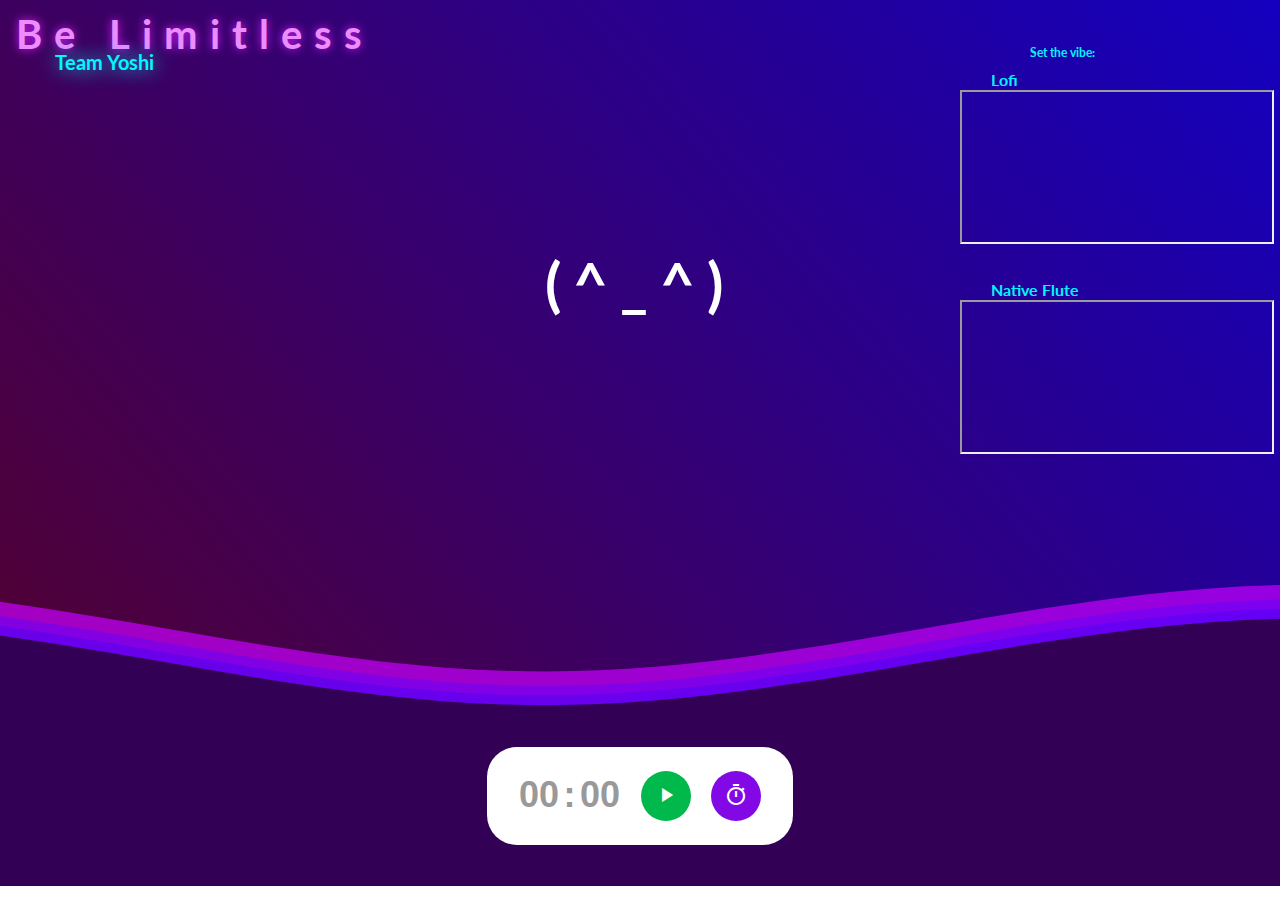
==== index.html @ b7c08cff "Update index.html" ====
<!DOCTYPE html>
<html lang="en">
  <head>
    <meta charset="UTF-8">
    <meta name="viewport" content="width=device-width, initial-scale=1.0">
    <meta http-equiv="X-UA-Compatible" content="ie=edge">
    <link rel="icon" type="image/x-icon" href="/media/yoshi_favicon.png">
    <link href="https://fonts.googleapis.com/icon?family=Material+Icons" rel="stylesheet">
    <title>Team Yoshi</title>
        <style>
            @import url(//fonts.googleapis.com/css?family=Lato:300:400);
            
            body {
                margin: -10px;
                font-family: 'Lato', sans-serif;
                text-align: center;
                color: #999;
            }
            
            h1 {
              font-family: 'Lato', sans-serif;
              font-weight: bolder;
              letter-spacing: 12px;
              font-size:60px;

            }
            p {
              font-family: 'Lato', sans-serif;
              letter-spacing: 1px;
              font-size:14px;
              color: #333333;
            }
            
            .header {
              position: relative;
              text-align: center;
              background: linear-gradient(50deg, rgb(82, 0, 48) 0%, rgb(19, 0, 193) 100%);
              color:rgb(255, 255, 255);
            }
            
            .inner-header {
              height:65vh;
              width:100%;
              margin: 0;
              padding: 0;
            }
            
            .flex { /*Flexbox for containers*/
              display: flex;
              justify-content: center;
              align-items: center;
              text-align: center;
            }
            
            .waves {
              position: relative;
              width: 100%;
              height:15vh;
              margin-bottom:-7px; /*Fix for safari gap*/
              min-height:100px;
              max-height:150px;
            }
            
            .content {
              position: relative;
              height:20vh;
              text-align:center;
              background-color: rgb(50, 0, 85);
            }
            
            /* Animation */
            
            .parallax > use {
              animation: move-forever 25s cubic-bezier(.55,.5,.45,.5)     infinite;
            }
            .parallax > use:nth-child(1) {
              animation-delay: -2s;
              animation-duration: 7s;
            }
            .parallax > use:nth-child(2) {
              animation-delay: -3s;
              animation-duration: 10s;
            }
            .parallax > use:nth-child(3) {
              animation-delay: -4s;
              animation-duration: 13s;
            }
            .parallax > use:nth-child(4) {
              animation-delay: -5s;
              animation-duration: 20s;
            }
            @keyframes move-forever {
              0% {
               transform: translate3d(-90px,0,0);
              }
              100% { 
                transform: translate3d(85px,0,0);
              }
            }
            /*Shrinking for mobile*/
            @media (max-width: 768px) {
              .waves {
                height:40px;
                min-height:40px;
              }
              .content {
                height:30vh;
              }
              h1 {
                font-size:30px;
              }
            }

              .limit_text {
                position: absolute;
                left: 2%;
                top: 20px;
                font-family: 'Lato', sans-serif;
                letter-spacing: 12px;
                font-weight: bolder;
                color:rgb(236, 140, 255);
                font-size: 40px;
                text-shadow: 0 0 10px rgb(216, 32, 253);
              }

              .TY {
                position: absolute;
                left: 5%;
                top: 60px;
                font-weight: bold;
                color:rgb(0, 247, 255);
              font-size: 20px;
                text-shadow: 0 0 20px rgb(0, 247, 255);
              }

            .mood_text {
              position: absolute;
              left: 80%;
              top: 55px;
              font-weight: bold;
              color:rgb(0, 247, 255);
              font-size: 12px;
            }

              .lofi {
                position: absolute;
                left: 75%;
                top: 90px;
             
              }
              .lofi_text {
                position: absolute;
                left: 77%;
                top: 80px;
                font-weight: bold;
                color:rgb(0, 247, 255);
                font-size: 16px;
              }

              .native {
                position: absolute;
                left: 75%;
                top: 300px;
              }

              .native_text {
                position: absolute;
                left: 77%;
                top: 290px;
                font-weight: bold;
                color:rgb(0, 247, 255);
                font-size: 16px;
              }

              .timer {
                font-family: sans-serif;
                display: inline-block;
                padding: 24px 32px;
                border-radius: 30px;
                background: white;
              }
              
              .timer__part {
                font-size: 36px;
                font-weight: bold;
              }
              
              .timer__btn {
                width: 50px;
                height: 50px;
                margin-left: 16px;
                border-radius: 50%;
                border: none;
                color: white;
                background: #8208e6;
                cursor: pointer;
              }
              
              .timer__btn--start {
                background: #00b84c;
              }
              
              .timer__btn--stop {
                background: #ff0256;
              }
            
        </style>  
</head>
  <body>

      <div class="header">
        <div class="inner-header flex">
            <h1>(^_^)</h1>
            <a class="limit_text">Be Limitless</a>
            <a class="TY">Team Yoshi</a>
            <a class="mood_text">Set the vibe:</a>
            <a class="lofi_text">Lofi</a>
            <a class="native_text">Native Flute</a>
        </div>
            
            <!--Waves Container-->
              <div>
              <svg class="waves" xmlns="http://www.w3.org/2000/svg" xmlns:xlink="http://www.w3.org/1999/xlink"
              viewBox="0 24 150 28" preserveAspectRatio="none" shape-rendering="auto">
              <defs>
              <path id="gentle-wave" d="M-160 44c30 0 58-18 88-18s 58 18 88 18 58-18 88-18 58 18 88 18 v44h-352z" />
              </defs>
              <g class="parallax">
              <use xlink:href="#gentle-wave" x="48" y="0" fill="rgba(200,0,255,0.7" />
              <use xlink:href="#gentle-wave" x="48" y="3" fill="rgba(100,0,255,0.5)" />
              <use xlink:href="#gentle-wave" x="48" y="5" fill="rgba(50,0,255,0.3)" />
              <use xlink:href="#gentle-wave" x="48" y="7" fill="rgba(50,0,85,1" />
              </g>
              </svg>
              </div>
            <!--Waves end-->
    
            </div>
          
            <!--Video Containers-->
            <div class="lofi">
              <iframe width="310" height="150" allow="fullscreen" src="https://www.youtube.com/embed/n61ULEU7CO0?t=1&controls=1"></iframe>
            </div>
            <div class="native">
              <iframe width="310" height="150" allow="fullscreen" src="https://www.youtube.com/embed/c5Sy-tODTJU?t=1&controls=1"></iframe>
            </div>
        <!---Footer Container-->
        <div class="content flex">

          <div class="timer">            <span class="timer__part timer__part--minutes">00</span>
            <span class="timer__part">:</span>
            <span class="timer__part timer__part--seconds">00</span>
            <button type="button" class="timer__btn timer__btn--control timer__btn--start">
              <span class="material-icons">play_arrow</span>
            </button>
            <button type="button" class="timer__btn timer__btn--reset">
              <span class="material-icons">timer</span>
            </button></div>

        </div>
    <script>
      class Timer {
        constructor(root) {
          root.innerHTML = Timer.getHTML();
      
          this.el = {
            minutes: root.querySelector(".timer__part--minutes"),
            seconds: root.querySelector(".timer__part--seconds"),
            control: root.querySelector(".timer__btn--control"),
            reset: root.querySelector(".timer__btn--reset")
          };
      
          this.interval = null;
          this.remainingSeconds = 0;
      
          this.el.control.addEventListener("click", () => {
            if (this.interval === null) {
              this.start();
            } else {
              this.stop();
            }
          });
      
          this.el.reset.addEventListener("click", () => {
            const inputMinutes = prompt("Enter number of minutes:");
      
            if (inputMinutes < 60) {
              this.stop();
              this.remainingSeconds = inputMinutes * 60;
              this.updateInterfaceTime();
            }
          });
        }
      
        updateInterfaceTime() {
          const minutes = Math.floor(this.remainingSeconds / 60);
          const seconds = this.remainingSeconds % 60;
      
          this.el.minutes.textContent = minutes.toString().padStart(2, "0");
          this.el.seconds.textContent = seconds.toString().padStart(2, "0");
        }
      
        updateInterfaceControls() {
          if (this.interval === null) {
            this.el.control.innerHTML = `<span class="material-icons">play_arrow</span>`;
            this.el.control.classList.add("timer__btn--start");
            this.el.control.classList.remove("timer__btn--stop");
          } else {
            this.el.control.innerHTML = `<span class="material-icons">pause</span>`;
            this.el.control.classList.add("timer__btn--stop");
            this.el.control.classList.remove("timer__btn--start");
          }
        }
      
        start() {
          if (this.remainingSeconds === 0) return;
      
          this.interval = setInterval(() => {
            this.remainingSeconds--;
            this.updateInterfaceTime();
      
            if (this.remainingSeconds === 0) {
              this.stop();
            }
          }, 1000);
      
          this.updateInterfaceControls();
        }
      
        stop() {
          clearInterval(this.interval);
      
          this.interval = null;
      
          this.updateInterfaceControls();
        }
      
        static getHTML() {
          return `
            <span class="timer__part timer__part--minutes">00</span>
            <span class="timer__part">:</span>
            <span class="timer__part timer__part--seconds">00</span>
            <button type="button" class="timer__btn timer__btn--control timer__btn--start">
              <span class="material-icons">play_arrow</span>
            </button>
            <button type="button" class="timer__btn timer__btn--reset">
              <span class="material-icons">timer</span>
            </button>
          `;
        }
      }
      
      new Timer(
        document.querySelector(".timer")
      );
    </script>
  </body>
</html>
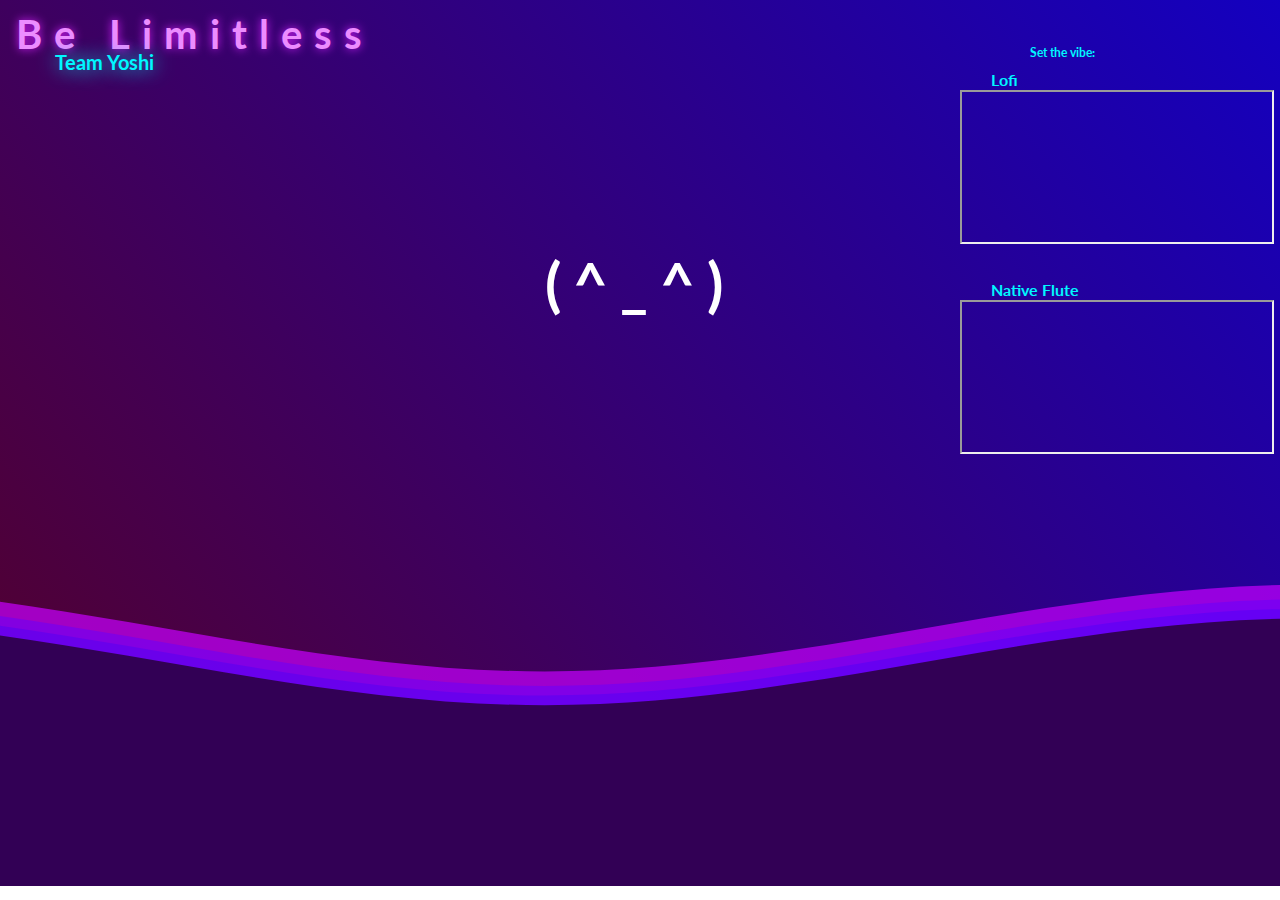
==== commit 7aced33f: "Update index.html" ====
--- a/index.html
+++ b/index.html
@@ -5,7 +5,6 @@
     <meta name="viewport" content="width=device-width, initial-scale=1.0">
     <meta http-equiv="X-UA-Compatible" content="ie=edge">
     <link rel="icon" type="image/x-icon" href="/media/yoshi_favicon.png">
-    <link href="https://fonts.googleapis.com/icon?family=Material+Icons" rel="stylesheet">
     <title>Team Yoshi</title>
         <style>
             @import url(//fonts.googleapis.com/css?family=Lato:300:400);
@@ -170,6 +169,12 @@
                 font-weight: bold;
                 color:rgb(0, 247, 255);
                 font-size: 16px;
+              }
+
+              .timer_position {
+                position: absolute;
+                left: 10%;
+                top: 300px;
               }
 
               .timer {
@@ -207,7 +212,106 @@
         </style>  
 </head>
   <body>
-
+        <div class="timer_position">
+        <div class="timer">
+        </div>
+    </div>
+    <script type="text/javascript">
+      class Timer {
+        constructor(root) {
+          root.innerHTML = Timer.getHTML();
+      
+          this.el = {
+            minutes: root.querySelector(".timer__part--minutes"),
+            seconds: root.querySelector(".timer__part--seconds"),
+            control: root.querySelector(".timer__btn--control"),
+            reset: root.querySelector(".timer__btn--reset")
+          };
+      
+          this.interval = null;
+          this.remainingSeconds = 0;
+      
+          this.el.control.addEventListener("click", () => {
+            if (this.interval === null) {
+              this.start();
+            } else {
+              this.stop();
+            }
+          });
+      
+          this.el.reset.addEventListener("click", () => {
+            const inputMinutes = prompt("Enter number of minutes:");
+      
+            if (inputMinutes < 60) {
+              this.stop();
+              this.remainingSeconds = inputMinutes * 60;
+              this.updateInterfaceTime();
+            }
+          });
+        }
+      
+        updateInterfaceTime() {
+          const minutes = Math.floor(this.remainingSeconds / 60);
+          const seconds = this.remainingSeconds % 60;
+      
+          this.el.minutes.textContent = minutes.toString().padStart(2, "0");
+          this.el.seconds.textContent = seconds.toString().padStart(2, "0");
+        }
+      
+        updateInterfaceControls() {
+          if (this.interval === null) {
+            this.el.control.innerHTML = `<span class="material-icons">play_arrow</span>`;
+            this.el.control.classList.add("timer__btn--start");
+            this.el.control.classList.remove("timer__btn--stop");
+          } else {
+            this.el.control.innerHTML = `<span class="material-icons">pause</span>`;
+            this.el.control.classList.add("timer__btn--stop");
+            this.el.control.classList.remove("timer__btn--start");
+          }
+        }
+      
+        start() {
+          if (this.remainingSeconds === 0) return;
+      
+          this.interval = setInterval(() => {
+            this.remainingSeconds--;
+            this.updateInterfaceTime();
+      
+            if (this.remainingSeconds === 0) {
+              this.stop();
+            }
+          }, 1000);
+      
+          this.updateInterfaceControls();
+        }
+      
+        stop() {
+          clearInterval(this.interval);
+      
+          this.interval = null;
+      
+          this.updateInterfaceControls();
+        }
+      
+        static getHTML() {
+          return `
+            <span class="timer__part timer__part--minutes">00</span>
+            <span class="timer__part">:</span>
+            <span class="timer__part timer__part--seconds">00</span>
+            <button type="button" class="timer__btn timer__btn--control timer__btn--start">
+              <span class="material-icons">play_arrow</span>
+            </button>
+            <button type="button" class="timer__btn timer__btn--reset">
+              <span class="material-icons">timer</span>
+            </button>
+          `;
+        }
+      }
+      
+      new Timer(
+        document.querySelector(".timer")
+      );
+    </script>
       <div class="header">
         <div class="inner-header flex">
             <h1>(^_^)</h1>
@@ -247,112 +351,8 @@
         <!---Footer Container-->
         <div class="content flex">
 
-          <div class="timer">            <span class="timer__part timer__part--minutes">00</span>
-            <span class="timer__part">:</span>
-            <span class="timer__part timer__part--seconds">00</span>
-            <button type="button" class="timer__btn timer__btn--control timer__btn--start">
-              <span class="material-icons">play_arrow</span>
-            </button>
-            <button type="button" class="timer__btn timer__btn--reset">
-              <span class="material-icons">timer</span>
-            </button></div>
 
         </div>
-    <script>
-      class Timer {
-        constructor(root) {
-          root.innerHTML = Timer.getHTML();
-      
-          this.el = {
-            minutes: root.querySelector(".timer__part--minutes"),
-            seconds: root.querySelector(".timer__part--seconds"),
-            control: root.querySelector(".timer__btn--control"),
-            reset: root.querySelector(".timer__btn--reset")
-          };
-      
-          this.interval = null;
-          this.remainingSeconds = 0;
-      
-          this.el.control.addEventListener("click", () => {
-            if (this.interval === null) {
-              this.start();
-            } else {
-              this.stop();
-            }
-          });
-      
-          this.el.reset.addEventListener("click", () => {
-            const inputMinutes = prompt("Enter number of minutes:");
-      
-            if (inputMinutes < 60) {
-              this.stop();
-              this.remainingSeconds = inputMinutes * 60;
-              this.updateInterfaceTime();
-            }
-          });
-        }
-      
-        updateInterfaceTime() {
-          const minutes = Math.floor(this.remainingSeconds / 60);
-          const seconds = this.remainingSeconds % 60;
-      
-          this.el.minutes.textContent = minutes.toString().padStart(2, "0");
-          this.el.seconds.textContent = seconds.toString().padStart(2, "0");
-        }
-      
-        updateInterfaceControls() {
-          if (this.interval === null) {
-            this.el.control.innerHTML = `<span class="material-icons">play_arrow</span>`;
-            this.el.control.classList.add("timer__btn--start");
-            this.el.control.classList.remove("timer__btn--stop");
-          } else {
-            this.el.control.innerHTML = `<span class="material-icons">pause</span>`;
-            this.el.control.classList.add("timer__btn--stop");
-            this.el.control.classList.remove("timer__btn--start");
-          }
-        }
-      
-        start() {
-          if (this.remainingSeconds === 0) return;
-      
-          this.interval = setInterval(() => {
-            this.remainingSeconds--;
-            this.updateInterfaceTime();
-      
-            if (this.remainingSeconds === 0) {
-              this.stop();
-            }
-          }, 1000);
-      
-          this.updateInterfaceControls();
-        }
-      
-        stop() {
-          clearInterval(this.interval);
-      
-          this.interval = null;
-      
-          this.updateInterfaceControls();
-        }
-      
-        static getHTML() {
-          return `
-            <span class="timer__part timer__part--minutes">00</span>
-            <span class="timer__part">:</span>
-            <span class="timer__part timer__part--seconds">00</span>
-            <button type="button" class="timer__btn timer__btn--control timer__btn--start">
-              <span class="material-icons">play_arrow</span>
-            </button>
-            <button type="button" class="timer__btn timer__btn--reset">
-              <span class="material-icons">timer</span>
-            </button>
-          `;
-        }
-      }
-      
-      new Timer(
-        document.querySelector(".timer")
-      );
-    </script>
+
   </body>
 </html>
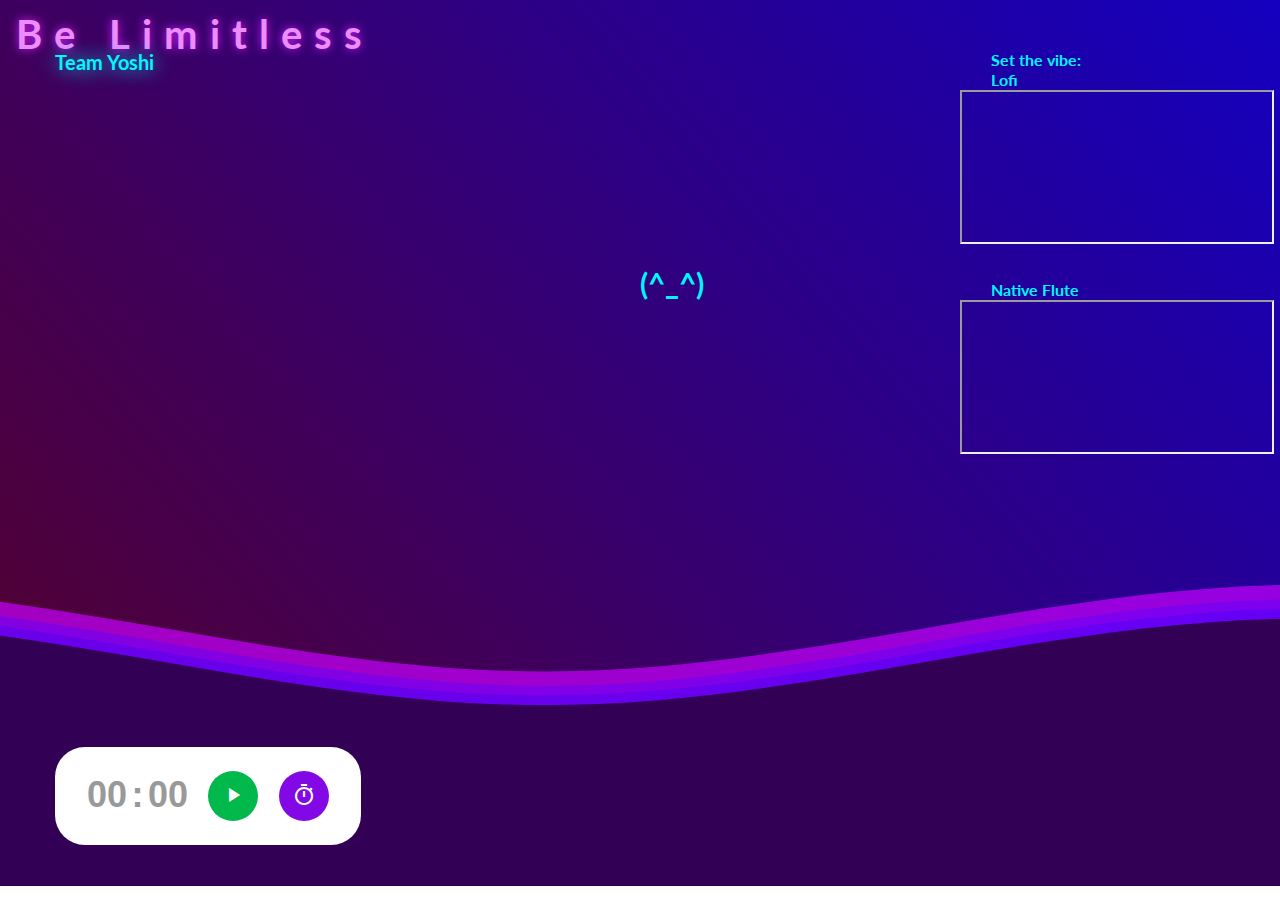
==== commit 9e67d41e: "Update index.html" ====
--- a/index.html
+++ b/index.html
@@ -5,6 +5,7 @@
     <meta name="viewport" content="width=device-width, initial-scale=1.0">
     <meta http-equiv="X-UA-Compatible" content="ie=edge">
     <link rel="icon" type="image/x-icon" href="/media/yoshi_favicon.png">
+    <link href="https://fonts.googleapis.com/icon?family=Material+Icons" rel="stylesheet">
     <title>Team Yoshi</title>
         <style>
             @import url(//fonts.googleapis.com/css?family=Lato:300:400);
@@ -46,7 +47,6 @@
             
             .flex { /*Flexbox for containers*/
               display: flex;
-              justify-content: center;
               align-items: center;
               text-align: center;
             }
@@ -128,17 +128,26 @@
                 top: 60px;
                 font-weight: bold;
                 color:rgb(0, 247, 255);
-              font-size: 20px;
+                font-size: 20px;
                 text-shadow: 0 0 20px rgb(0, 247, 255);
+              }
+
+              .face {
+                position: absolute;
+                left: 50%;
+                text-align: center;
+                font-weight: bold;
+                color:rgb(0, 247, 255);
+                font-size: 30px;
               }
 
             .mood_text {
               position: absolute;
-              left: 80%;
-              top: 55px;
+              left: 77%;
+              top: 60px;
               font-weight: bold;
               color:rgb(0, 247, 255);
-              font-size: 12px;
+              font-size: 16px;
             }
 
               .lofi {
@@ -169,12 +178,6 @@
                 font-weight: bold;
                 color:rgb(0, 247, 255);
                 font-size: 16px;
-              }
-
-              .timer_position {
-                position: absolute;
-                left: 10%;
-                top: 300px;
               }
 
               .timer {
@@ -183,6 +186,7 @@
                 padding: 24px 32px;
                 border-radius: 30px;
                 background: white;
+                margin: 5%;
               }
               
               .timer__part {
@@ -212,109 +216,10 @@
         </style>  
 </head>
   <body>
-        <div class="timer_position">
-        <div class="timer">
-        </div>
-    </div>
-    <script type="text/javascript">
-      class Timer {
-        constructor(root) {
-          root.innerHTML = Timer.getHTML();
-      
-          this.el = {
-            minutes: root.querySelector(".timer__part--minutes"),
-            seconds: root.querySelector(".timer__part--seconds"),
-            control: root.querySelector(".timer__btn--control"),
-            reset: root.querySelector(".timer__btn--reset")
-          };
-      
-          this.interval = null;
-          this.remainingSeconds = 0;
-      
-          this.el.control.addEventListener("click", () => {
-            if (this.interval === null) {
-              this.start();
-            } else {
-              this.stop();
-            }
-          });
-      
-          this.el.reset.addEventListener("click", () => {
-            const inputMinutes = prompt("Enter number of minutes:");
-      
-            if (inputMinutes < 60) {
-              this.stop();
-              this.remainingSeconds = inputMinutes * 60;
-              this.updateInterfaceTime();
-            }
-          });
-        }
-      
-        updateInterfaceTime() {
-          const minutes = Math.floor(this.remainingSeconds / 60);
-          const seconds = this.remainingSeconds % 60;
-      
-          this.el.minutes.textContent = minutes.toString().padStart(2, "0");
-          this.el.seconds.textContent = seconds.toString().padStart(2, "0");
-        }
-      
-        updateInterfaceControls() {
-          if (this.interval === null) {
-            this.el.control.innerHTML = `<span class="material-icons">play_arrow</span>`;
-            this.el.control.classList.add("timer__btn--start");
-            this.el.control.classList.remove("timer__btn--stop");
-          } else {
-            this.el.control.innerHTML = `<span class="material-icons">pause</span>`;
-            this.el.control.classList.add("timer__btn--stop");
-            this.el.control.classList.remove("timer__btn--start");
-          }
-        }
-      
-        start() {
-          if (this.remainingSeconds === 0) return;
-      
-          this.interval = setInterval(() => {
-            this.remainingSeconds--;
-            this.updateInterfaceTime();
-      
-            if (this.remainingSeconds === 0) {
-              this.stop();
-            }
-          }, 1000);
-      
-          this.updateInterfaceControls();
-        }
-      
-        stop() {
-          clearInterval(this.interval);
-      
-          this.interval = null;
-      
-          this.updateInterfaceControls();
-        }
-      
-        static getHTML() {
-          return `
-            <span class="timer__part timer__part--minutes">00</span>
-            <span class="timer__part">:</span>
-            <span class="timer__part timer__part--seconds">00</span>
-            <button type="button" class="timer__btn timer__btn--control timer__btn--start">
-              <span class="material-icons">play_arrow</span>
-            </button>
-            <button type="button" class="timer__btn timer__btn--reset">
-              <span class="material-icons">timer</span>
-            </button>
-          `;
-        }
-      }
-      
-      new Timer(
-        document.querySelector(".timer")
-      );
-    </script>
+    
       <div class="header">
         <div class="inner-header flex">
-            <h1>(^_^)</h1>
+            <a class="face">(^_^)</a>
             <a class="limit_text">Be Limitless</a>
             <a class="TY">Team Yoshi</a>
             <a class="mood_text">Set the vibe:</a>
@@ -350,9 +255,103 @@
             </div>
         <!---Footer Container-->
         <div class="content flex">
-
-
+          <div class="timer"></div>
         </div>
-
+        <script type="text/javascript">
+          class Timer {
+            constructor(root) {
+              root.innerHTML = Timer.getHTML();
+          
+              this.el = {
+                minutes: root.querySelector(".timer__part--minutes"),
+                seconds: root.querySelector(".timer__part--seconds"),
+                control: root.querySelector(".timer__btn--control"),
+                reset: root.querySelector(".timer__btn--reset")
+              };
+          
+              this.interval = null;
+              this.remainingSeconds = 0;
+          
+              this.el.control.addEventListener("click", () => {
+                if (this.interval === null) {
+                  this.start();
+                } else {
+                  this.stop();
+                }
+              });
+          
+              this.el.reset.addEventListener("click", () => {
+                const inputMinutes = prompt("Enter number of minutes:");
+          
+                if (inputMinutes < 60) {
+                  this.stop();
+                  this.remainingSeconds = inputMinutes * 60;
+                  this.updateInterfaceTime();
+                }
+              });
+            }
+          
+            updateInterfaceTime() {
+              const minutes = Math.floor(this.remainingSeconds / 60);
+              const seconds = this.remainingSeconds % 60;
+          
+              this.el.minutes.textContent = minutes.toString().padStart(2, "0");
+              this.el.seconds.textContent = seconds.toString().padStart(2, "0");
+            }
+          
+            updateInterfaceControls() {
+              if (this.interval === null) {
+                this.el.control.innerHTML = `<span class="material-icons">play_arrow</span>`;
+                this.el.control.classList.add("timer__btn--start");
+                this.el.control.classList.remove("timer__btn--stop");
+              } else {
+                this.el.control.innerHTML = `<span class="material-icons">pause</span>`;
+                this.el.control.classList.add("timer__btn--stop");
+                this.el.control.classList.remove("timer__btn--start");
+              }
+            }
+          
+            start() {
+              if (this.remainingSeconds === 0) return;
+          
+              this.interval = setInterval(() => {
+                this.remainingSeconds--;
+                this.updateInterfaceTime();
+          
+                if (this.remainingSeconds === 0) {
+                  this.stop();
+                }
+              }, 1000);
+          
+              this.updateInterfaceControls();
+            }
+          
+            stop() {
+              clearInterval(this.interval);
+          
+              this.interval = null;
+          
+              this.updateInterfaceControls();
+            }
+          
+            static getHTML() {
+              return `
+                <span class="timer__part timer__part--minutes">00</span>
+                <span class="timer__part">:</span>
+                <span class="timer__part timer__part--seconds">00</span>
+                <button type="button" class="timer__btn timer__btn--control timer__btn--start">
+                  <span class="material-icons">play_arrow</span>
+                </button>
+                <button type="button" class="timer__btn timer__btn--reset">
+                  <span class="material-icons">timer</span>
+                </button>
+              `;
+            }
+          }
+          
+          new Timer(
+            document.querySelector(".timer")
+          );
+        </script>
   </body>
 </html>
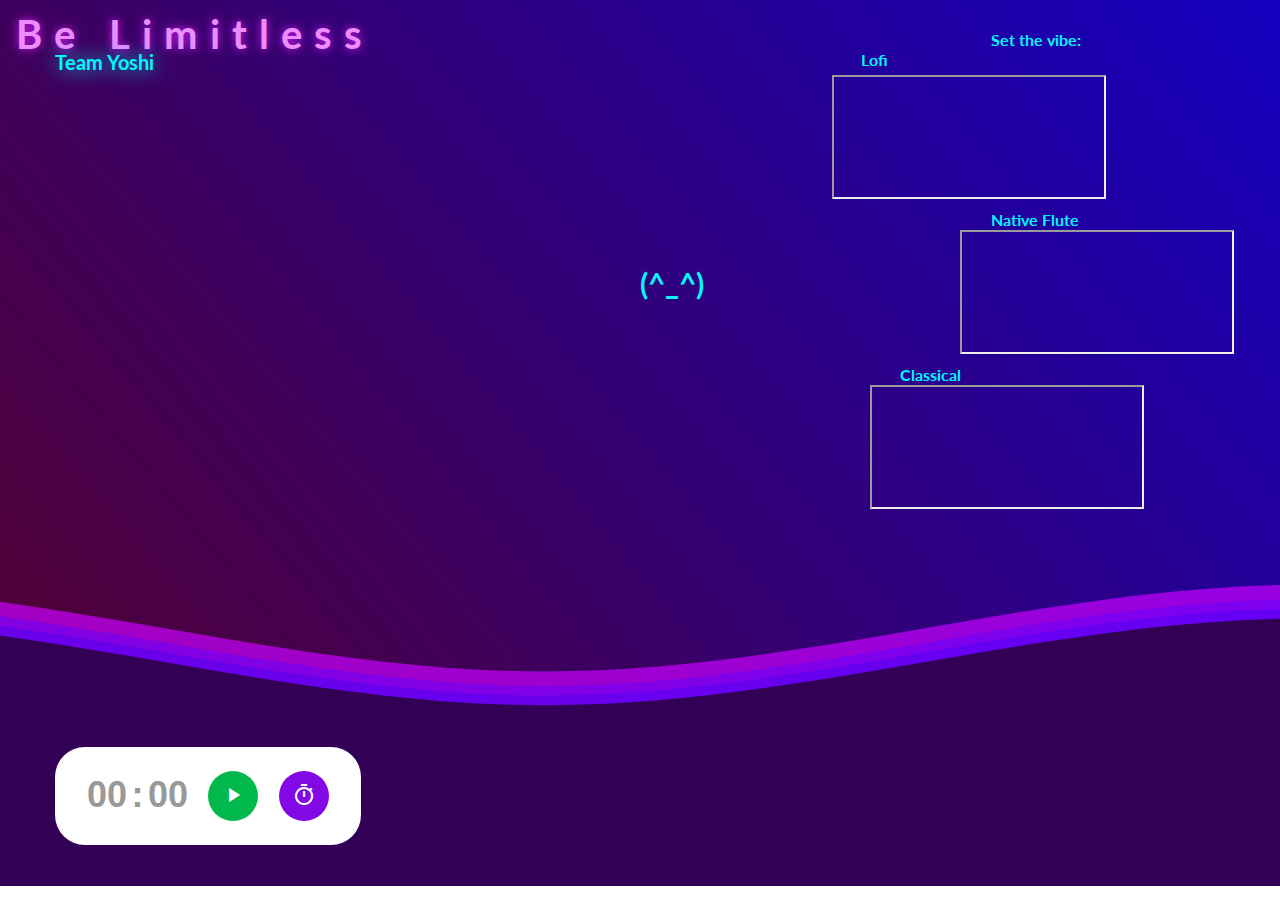
==== commit 60788b22: "Update index.html" ====
--- a/index.html
+++ b/index.html
@@ -144,7 +144,7 @@
             .mood_text {
               position: absolute;
               left: 77%;
-              top: 60px;
+              top: 40px;
               font-weight: bold;
               color:rgb(0, 247, 255);
               font-size: 16px;
@@ -152,29 +152,44 @@
 
               .lofi {
                 position: absolute;
+                left: 65%;
+                top: 75px;
+             
+              }
+              .lofi_text {
+                position: absolute;
+                left: 67%;
+                top: 60px;
+                font-weight: bold;
+                color:rgb(0, 247, 255);
+                font-size: 16px;
+              }
+
+              .native {
+                position: absolute;
                 left: 75%;
-                top: 90px;
-             
-              }
-              .lofi_text {
+                top: 230px;
+              }
+
+              .native_text {
                 position: absolute;
                 left: 77%;
-                top: 80px;
+                top: 220px;
                 font-weight: bold;
                 color:rgb(0, 247, 255);
                 font-size: 16px;
               }
 
-              .native {
-                position: absolute;
-                left: 75%;
-                top: 300px;
-              }
-
-              .native_text {
-                position: absolute;
-                left: 77%;
-                top: 290px;
+              .classic {
+                position: absolute;
+                left: 68%;
+                top: 385px;
+              }
+
+              .classic_text {
+                position: absolute;
+                left: 70%;
+                top: 375px;
                 font-weight: bold;
                 color:rgb(0, 247, 255);
                 font-size: 16px;
@@ -225,6 +240,7 @@
             <a class="mood_text">Set the vibe:</a>
             <a class="lofi_text">Lofi</a>
             <a class="native_text">Native Flute</a>
+            <a class="classic_text">Classical</a>
         </div>
             
             <!--Waves Container-->
@@ -248,10 +264,13 @@
           
             <!--Video Containers-->
             <div class="lofi">
-              <iframe width="310" height="150" allow="fullscreen" src="https://www.youtube.com/embed/n61ULEU7CO0?t=1&controls=1"></iframe>
+              <iframe width="270" height="120" allow="fullscreen" src="https://www.youtube.com/embed/n61ULEU7CO0?t=1&controls=1"></iframe>
             </div>
             <div class="native">
-              <iframe width="310" height="150" allow="fullscreen" src="https://www.youtube.com/embed/c5Sy-tODTJU?t=1&controls=1"></iframe>
+              <iframe width="270" height="120" allow="fullscreen" src="https://www.youtube.com/embed/c5Sy-tODTJU?t=1&controls=1"></iframe>
+            </div>
+            <div class="classic">
+              <iframe width="270" height="120" allow="fullscreen" src="https://www.youtube.com/embed/VB6SIKI8Md0?t=1&controls=1"></iframe>
             </div>
         <!---Footer Container-->
         <div class="content flex">
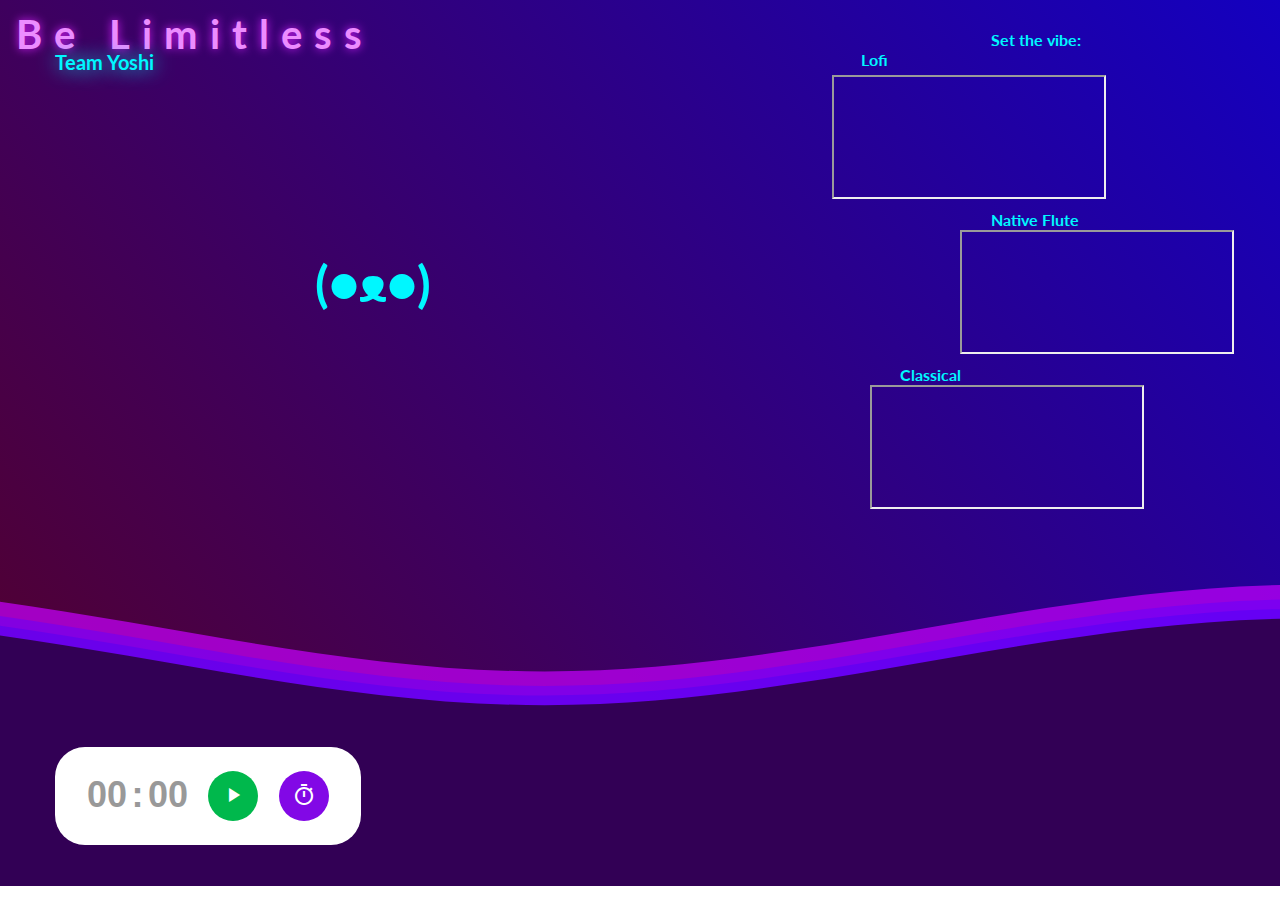
==== commit 700e428d: "Update index.html" ====
--- a/index.html
+++ b/index.html
@@ -134,11 +134,11 @@
 
               .face {
                 position: absolute;
-                left: 50%;
+                left: 25%;
                 text-align: center;
                 font-weight: bold;
                 color:rgb(0, 247, 255);
-                font-size: 30px;
+                font-size: 50px;
               }
 
             .mood_text {
@@ -234,7 +234,7 @@
     
       <div class="header">
         <div class="inner-header flex">
-            <a class="face">(^_^)</a>
+            <a class="face">(●ᴥ●)</a>
             <a class="limit_text">Be Limitless</a>
             <a class="TY">Team Yoshi</a>
             <a class="mood_text">Set the vibe:</a>
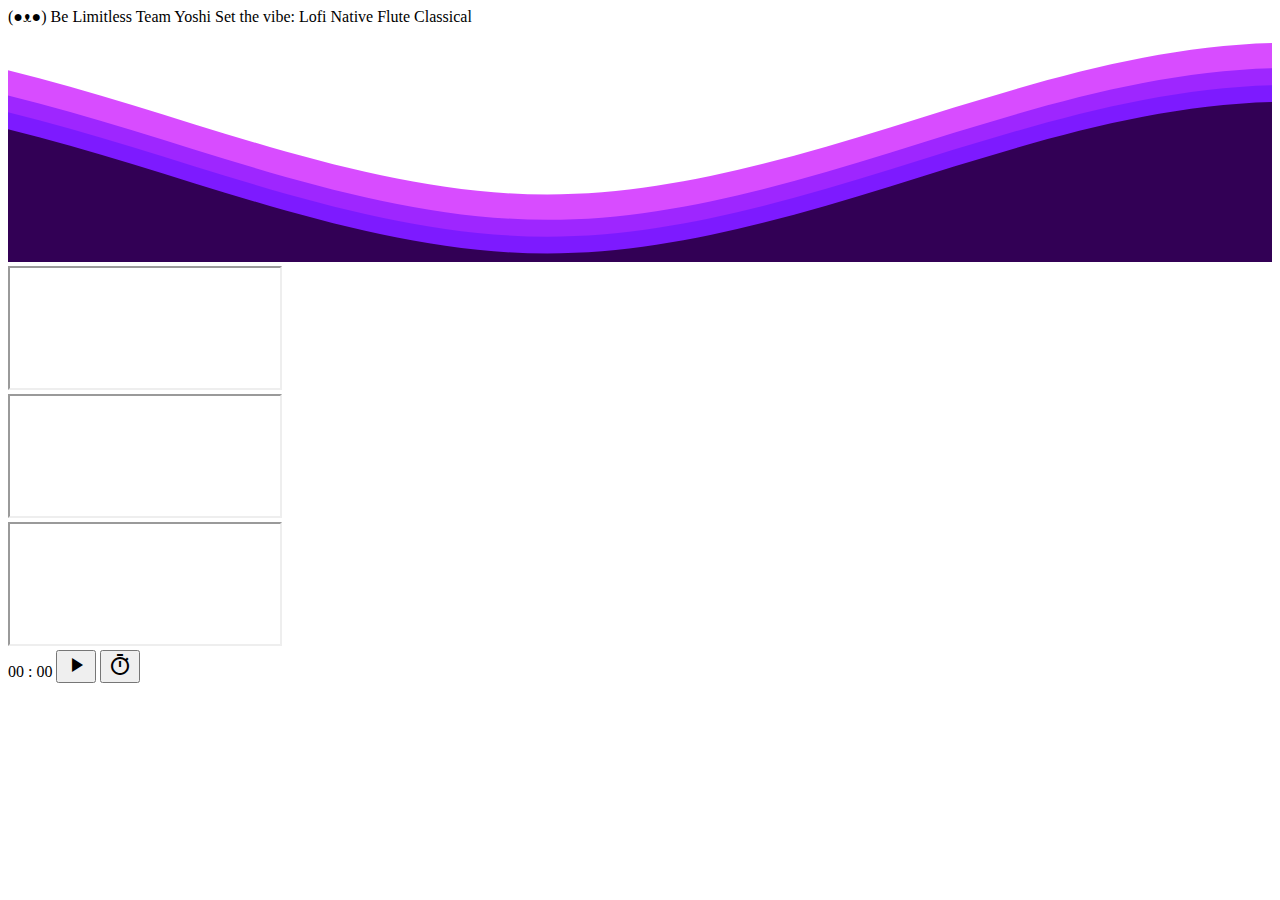
==== commit 9bc4c14f: "Update index.html" ====
--- a/index.html
+++ b/index.html
@@ -6,229 +6,7 @@
     <meta http-equiv="X-UA-Compatible" content="ie=edge">
     <link rel="icon" type="image/x-icon" href="/media/yoshi_favicon.png">
     <link href="https://fonts.googleapis.com/icon?family=Material+Icons" rel="stylesheet">
-    <title>Team Yoshi</title>
-        <style>
-            @import url(//fonts.googleapis.com/css?family=Lato:300:400);
-            
-            body {
-                margin: -10px;
-                font-family: 'Lato', sans-serif;
-                text-align: center;
-                color: #999;
-            }
-            
-            h1 {
-              font-family: 'Lato', sans-serif;
-              font-weight: bolder;
-              letter-spacing: 12px;
-              font-size:60px;
-
-            }
-            p {
-              font-family: 'Lato', sans-serif;
-              letter-spacing: 1px;
-              font-size:14px;
-              color: #333333;
-            }
-            
-            .header {
-              position: relative;
-              text-align: center;
-              background: linear-gradient(50deg, rgb(82, 0, 48) 0%, rgb(19, 0, 193) 100%);
-              color:rgb(255, 255, 255);
-            }
-            
-            .inner-header {
-              height:65vh;
-              width:100%;
-              margin: 0;
-              padding: 0;
-            }
-            
-            .flex { /*Flexbox for containers*/
-              display: flex;
-              align-items: center;
-              text-align: center;
-            }
-            
-            .waves {
-              position: relative;
-              width: 100%;
-              height:15vh;
-              margin-bottom:-7px; /*Fix for safari gap*/
-              min-height:100px;
-              max-height:150px;
-            }
-            
-            .content {
-              position: relative;
-              height:20vh;
-              text-align:center;
-              background-color: rgb(50, 0, 85);
-            }
-            
-            /* Animation */
-            
-            .parallax > use {
-              animation: move-forever 25s cubic-bezier(.55,.5,.45,.5)     infinite;
-            }
-            .parallax > use:nth-child(1) {
-              animation-delay: -2s;
-              animation-duration: 7s;
-            }
-            .parallax > use:nth-child(2) {
-              animation-delay: -3s;
-              animation-duration: 10s;
-            }
-            .parallax > use:nth-child(3) {
-              animation-delay: -4s;
-              animation-duration: 13s;
-            }
-            .parallax > use:nth-child(4) {
-              animation-delay: -5s;
-              animation-duration: 20s;
-            }
-            @keyframes move-forever {
-              0% {
-               transform: translate3d(-90px,0,0);
-              }
-              100% { 
-                transform: translate3d(85px,0,0);
-              }
-            }
-            /*Shrinking for mobile*/
-            @media (max-width: 768px) {
-              .waves {
-                height:40px;
-                min-height:40px;
-              }
-              .content {
-                height:30vh;
-              }
-              h1 {
-                font-size:30px;
-              }
-            }
-
-              .limit_text {
-                position: absolute;
-                left: 2%;
-                top: 20px;
-                font-family: 'Lato', sans-serif;
-                letter-spacing: 12px;
-                font-weight: bolder;
-                color:rgb(236, 140, 255);
-                font-size: 40px;
-                text-shadow: 0 0 10px rgb(216, 32, 253);
-              }
-
-              .TY {
-                position: absolute;
-                left: 5%;
-                top: 60px;
-                font-weight: bold;
-                color:rgb(0, 247, 255);
-                font-size: 20px;
-                text-shadow: 0 0 20px rgb(0, 247, 255);
-              }
-
-              .face {
-                position: absolute;
-                left: 25%;
-                text-align: center;
-                font-weight: bold;
-                color:rgb(0, 247, 255);
-                font-size: 50px;
-              }
-
-            .mood_text {
-              position: absolute;
-              left: 77%;
-              top: 40px;
-              font-weight: bold;
-              color:rgb(0, 247, 255);
-              font-size: 16px;
-            }
-
-              .lofi {
-                position: absolute;
-                left: 65%;
-                top: 75px;
-             
-              }
-              .lofi_text {
-                position: absolute;
-                left: 67%;
-                top: 60px;
-                font-weight: bold;
-                color:rgb(0, 247, 255);
-                font-size: 16px;
-              }
-
-              .native {
-                position: absolute;
-                left: 75%;
-                top: 230px;
-              }
-
-              .native_text {
-                position: absolute;
-                left: 77%;
-                top: 220px;
-                font-weight: bold;
-                color:rgb(0, 247, 255);
-                font-size: 16px;
-              }
-
-              .classic {
-                position: absolute;
-                left: 68%;
-                top: 385px;
-              }
-
-              .classic_text {
-                position: absolute;
-                left: 70%;
-                top: 375px;
-                font-weight: bold;
-                color:rgb(0, 247, 255);
-                font-size: 16px;
-              }
-
-              .timer {
-                font-family: sans-serif;
-                display: inline-block;
-                padding: 24px 32px;
-                border-radius: 30px;
-                background: white;
-                margin: 5%;
-              }
-              
-              .timer__part {
-                font-size: 36px;
-                font-weight: bold;
-              }
-              
-              .timer__btn {
-                width: 50px;
-                height: 50px;
-                margin-left: 16px;
-                border-radius: 50%;
-                border: none;
-                color: white;
-                background: #8208e6;
-                cursor: pointer;
-              }
-              
-              .timer__btn--start {
-                background: #00b84c;
-              }
-              
-              .timer__btn--stop {
-                background: #ff0256;
-              }
-            
-        </style>  
+    <title>Team Yoshi</title>  
 </head>
   <body>
     
@@ -270,7 +48,7 @@
               <iframe width="270" height="120" allow="fullscreen" src="https://www.youtube.com/embed/c5Sy-tODTJU?t=1&controls=1"></iframe>
             </div>
             <div class="classic">
-              <iframe width="270" height="120" allow="fullscreen" src="https://www.youtube.com/embed/VB6SIKI8Md0?t=1&controls=1"></iframe>
+              <iframe width="270" height="120" allow="fullscreen" src="https://www.youtube.com/embed/VB6SIKl8Md0?t=1&controls=1"></iframe>
             </div>
         <!---Footer Container-->
         <div class="content flex">
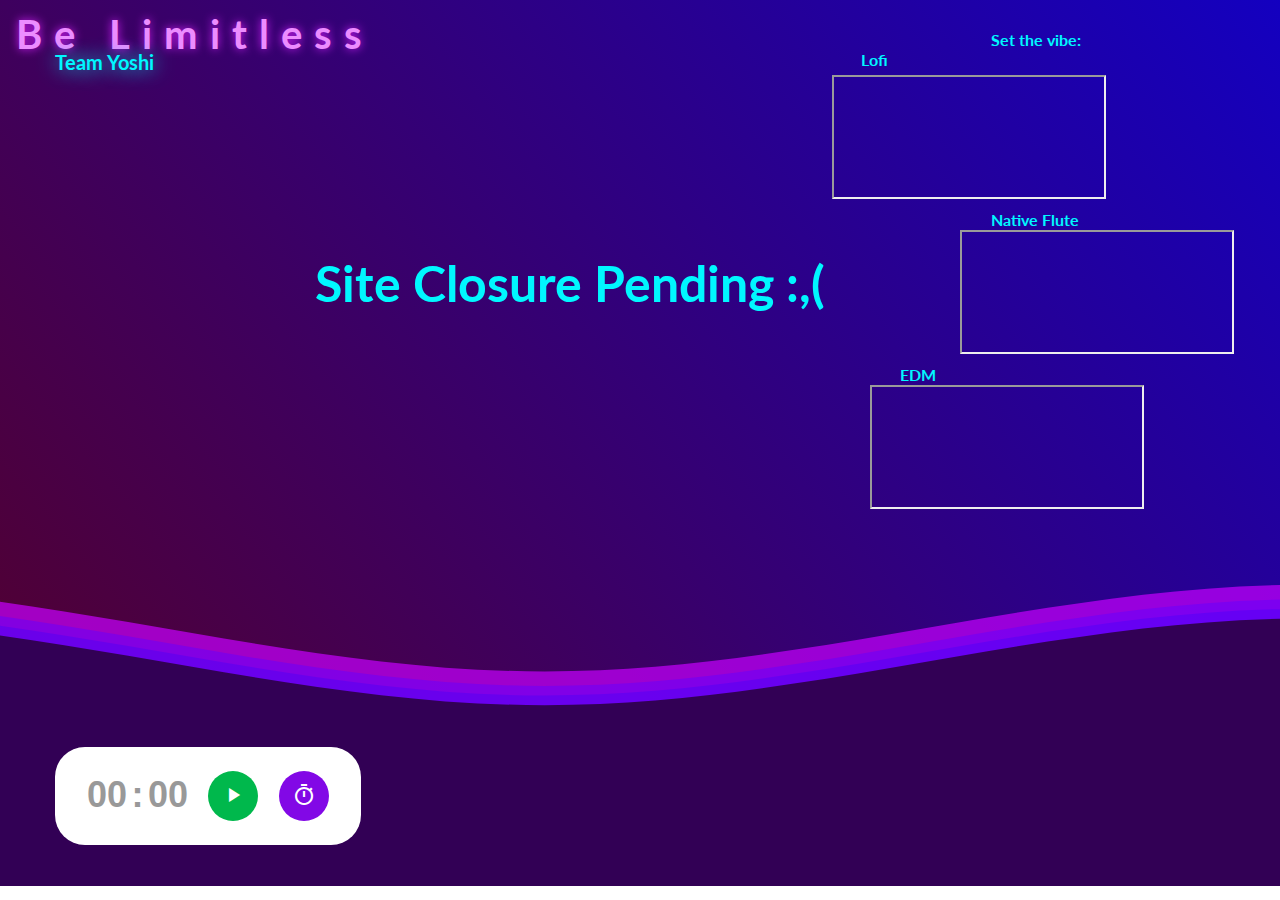
==== commit 87d72ea7: "Closure notice" ====
--- a/index.html
+++ b/index.html
@@ -6,19 +6,20 @@
     <meta http-equiv="X-UA-Compatible" content="ie=edge">
     <link rel="icon" type="image/x-icon" href="/media/yoshi_favicon.png">
     <link href="https://fonts.googleapis.com/icon?family=Material+Icons" rel="stylesheet">
+    <link rel="stylesheet" href="/CSS/main.css">
     <title>Team Yoshi</title>  
 </head>
   <body>
     
       <div class="header">
         <div class="inner-header flex">
-            <a class="face">(●ᴥ●)</a>
+            <a class="face">Site Closure Pending :,(</a>
             <a class="limit_text">Be Limitless</a>
             <a class="TY">Team Yoshi</a>
             <a class="mood_text">Set the vibe:</a>
             <a class="lofi_text">Lofi</a>
             <a class="native_text">Native Flute</a>
-            <a class="classic_text">Classical</a>
+            <a class="edm_text">EDM</a>
         </div>
             
             <!--Waves Container-->
@@ -47,8 +48,8 @@
             <div class="native">
               <iframe width="270" height="120" allow="fullscreen" src="https://www.youtube.com/embed/c5Sy-tODTJU?t=1&controls=1"></iframe>
             </div>
-            <div class="classic">
-              <iframe width="270" height="120" allow="fullscreen" src="https://www.youtube.com/embed/VB6SIKl8Md0?t=1&controls=1"></iframe>
+            <div class="edm">
+              <iframe width="270" height="120" allow="fullscreen" src="https://www.youtube.com/embed/BS2Ys80-j1U?t=1&controls=1"></iframe>
             </div>
         <!---Footer Container-->
         <div class="content flex">
--- a/CSS/main.css
+++ b/CSS/main.css
@@ -0,0 +1,219 @@
+@import url(//fonts.googleapis.com/css?family=Lato:300:400);
+            
+            body {
+                margin: -10px;
+                font-family: 'Lato', sans-serif;
+                text-align: center;
+                color: #999;
+            }
+            
+            h1 {
+              font-family: 'Lato', sans-serif;
+              font-weight: bolder;
+              letter-spacing: 12px;
+              font-size:60px;
+
+            }
+            p {
+              font-family: 'Lato', sans-serif;
+              letter-spacing: 1px;
+              font-size:14px;
+              color: #333333;
+            }
+            
+            .header {
+              position: relative;
+              text-align: center;
+              background: linear-gradient(50deg, rgb(82, 0, 48) 0%, rgb(19, 0, 193) 100%);
+              color:rgb(255, 255, 255);
+            }
+            
+            .inner-header {
+              height:65vh;
+              width:100%;
+              margin: 0;
+              padding: 0;
+            }
+            
+            .flex { /*Flexbox for containers*/
+              display: flex;
+              align-items: center;
+              text-align: center;
+            }
+            
+            .waves {
+              position: relative;
+              width: 100%;
+              height:15vh;
+              margin-bottom:-7px; /*Fix for safari gap*/
+              min-height:100px;
+              max-height:150px;
+            }
+            
+            .content {
+              position: relative;
+              height:20vh;
+              text-align:center;
+              background-color: rgb(50, 0, 85);
+            }
+            
+            /* Animation */
+            
+            .parallax > use {
+              animation: move-forever 25s cubic-bezier(.55,.5,.45,.5)     infinite;
+            }
+            .parallax > use:nth-child(1) {
+              animation-delay: -2s;
+              animation-duration: 7s;
+            }
+            .parallax > use:nth-child(2) {
+              animation-delay: -3s;
+              animation-duration: 10s;
+            }
+            .parallax > use:nth-child(3) {
+              animation-delay: -4s;
+              animation-duration: 13s;
+            }
+            .parallax > use:nth-child(4) {
+              animation-delay: -5s;
+              animation-duration: 20s;
+            }
+            @keyframes move-forever {
+              0% {
+               transform: translate3d(-90px,0,0);
+              }
+              100% { 
+                transform: translate3d(85px,0,0);
+              }
+            }
+            /*Shrinking for mobile*/
+            @media (max-width: 768px) {
+              .waves {
+                height:40px;
+                min-height:40px;
+              }
+              .content {
+                height:30vh;
+              }
+              h1 {
+                font-size:30px;
+              }
+            }
+
+              .limit_text {
+                position: absolute;
+                left: 2%;
+                top: 20px;
+                font-family: 'Lato', sans-serif;
+                letter-spacing: 12px;
+                font-weight: bolder;
+                color:rgb(236, 140, 255);
+                font-size: 40px;
+                text-shadow: 0 0 10px rgb(216, 32, 253);
+              }
+
+              .TY {
+                position: absolute;
+                left: 5%;
+                top: 60px;
+                font-weight: bold;
+                color:rgb(0, 247, 255);
+                font-size: 20px;
+                text-shadow: 0 0 20px rgb(0, 247, 255);
+              }
+
+              .face {
+                position: absolute;
+                left: 25%;
+                text-align: center;
+                font-weight: bold;
+                color:rgb(0, 247, 255);
+                font-size: 50px;
+              }
+
+            .mood_text {
+              position: absolute;
+              left: 77%;
+              top: 40px;
+              font-weight: bold;
+              color:rgb(0, 247, 255);
+              font-size: 16px;
+            }
+
+              .lofi {
+                position: absolute;
+                left: 65%;
+                top: 75px;
+             
+              }
+              .lofi_text {
+                position: absolute;
+                left: 67%;
+                top: 60px;
+                font-weight: bold;
+                color:rgb(0, 247, 255);
+                font-size: 16px;
+              }
+
+              .native {
+                position: absolute;
+                left: 75%;
+                top: 230px;
+              }
+
+              .native_text {
+                position: absolute;
+                left: 77%;
+                top: 220px;
+                font-weight: bold;
+                color:rgb(0, 247, 255);
+                font-size: 16px;
+              }
+
+              .edm {
+                position: absolute;
+                left: 68%;
+                top: 385px;
+              }
+
+              .edm_text {
+                position: absolute;
+                left: 70%;
+                top: 375px;
+                font-weight: bold;
+                color:rgb(0, 247, 255);
+                font-size: 16px;
+              }
+
+              .timer {
+                font-family: sans-serif;
+                display: inline-block;
+                padding: 24px 32px;
+                border-radius: 30px;
+                background: white;
+                margin: 5%;
+              }
+              
+              .timer__part {
+                font-size: 36px;
+                font-weight: bold;
+              }
+              
+              .timer__btn {
+                width: 50px;
+                height: 50px;
+                margin-left: 16px;
+                border-radius: 50%;
+                border: none;
+                color: white;
+                background: #8208e6;
+                cursor: pointer;
+              }
+              
+              .timer__btn--start {
+                background: #00b84c;
+              }
+              
+              .timer__btn--stop {
+                background: #ff0256;
+              }
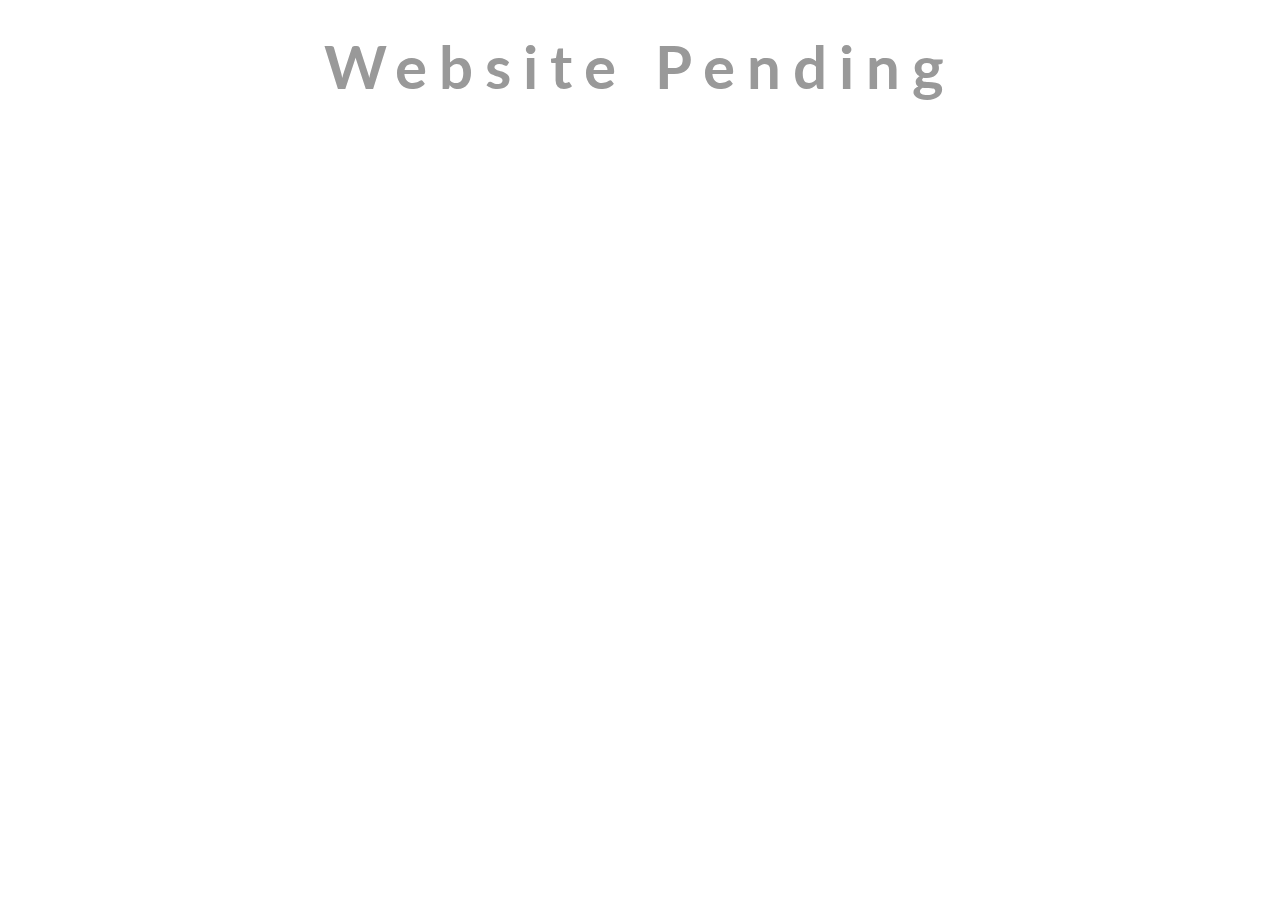
==== commit 9f904576: "Update index.html" ====
--- a/index.html
+++ b/index.html
@@ -7,149 +7,9 @@
     <link rel="icon" type="image/x-icon" href="/media/yoshi_favicon.png">
     <link href="https://fonts.googleapis.com/icon?family=Material+Icons" rel="stylesheet">
     <link rel="stylesheet" href="/CSS/main.css">
-    <title>Team Yoshi</title>  
+    <title>Pending</title>  
 </head>
   <body>
-    
-      <div class="header">
-        <div class="inner-header flex">
-            <a class="face">Site Closure Pending :,(</a>
-            <a class="limit_text">Be Limitless</a>
-            <a class="TY">Team Yoshi</a>
-            <a class="mood_text">Set the vibe:</a>
-            <a class="lofi_text">Lofi</a>
-            <a class="native_text">Native Flute</a>
-            <a class="edm_text">EDM</a>
-        </div>
-            
-            <!--Waves Container-->
-              <div>
-              <svg class="waves" xmlns="http://www.w3.org/2000/svg" xmlns:xlink="http://www.w3.org/1999/xlink"
-              viewBox="0 24 150 28" preserveAspectRatio="none" shape-rendering="auto">
-              <defs>
-              <path id="gentle-wave" d="M-160 44c30 0 58-18 88-18s 58 18 88 18 58-18 88-18 58 18 88 18 v44h-352z" />
-              </defs>
-              <g class="parallax">
-              <use xlink:href="#gentle-wave" x="48" y="0" fill="rgba(200,0,255,0.7" />
-              <use xlink:href="#gentle-wave" x="48" y="3" fill="rgba(100,0,255,0.5)" />
-              <use xlink:href="#gentle-wave" x="48" y="5" fill="rgba(50,0,255,0.3)" />
-              <use xlink:href="#gentle-wave" x="48" y="7" fill="rgba(50,0,85,1" />
-              </g>
-              </svg>
-              </div>
-            <!--Waves end-->
-    
-            </div>
-          
-            <!--Video Containers-->
-            <div class="lofi">
-              <iframe width="270" height="120" allow="fullscreen" src="https://www.youtube.com/embed/n61ULEU7CO0?t=1&controls=1"></iframe>
-            </div>
-            <div class="native">
-              <iframe width="270" height="120" allow="fullscreen" src="https://www.youtube.com/embed/c5Sy-tODTJU?t=1&controls=1"></iframe>
-            </div>
-            <div class="edm">
-              <iframe width="270" height="120" allow="fullscreen" src="https://www.youtube.com/embed/BS2Ys80-j1U?t=1&controls=1"></iframe>
-            </div>
-        <!---Footer Container-->
-        <div class="content flex">
-          <div class="timer"></div>
-        </div>
-        <script type="text/javascript">
-          class Timer {
-            constructor(root) {
-              root.innerHTML = Timer.getHTML();
-          
-              this.el = {
-                minutes: root.querySelector(".timer__part--minutes"),
-                seconds: root.querySelector(".timer__part--seconds"),
-                control: root.querySelector(".timer__btn--control"),
-                reset: root.querySelector(".timer__btn--reset")
-              };
-          
-              this.interval = null;
-              this.remainingSeconds = 0;
-          
-              this.el.control.addEventListener("click", () => {
-                if (this.interval === null) {
-                  this.start();
-                } else {
-                  this.stop();
-                }
-              });
-          
-              this.el.reset.addEventListener("click", () => {
-                const inputMinutes = prompt("Enter number of minutes:");
-          
-                if (inputMinutes < 60) {
-                  this.stop();
-                  this.remainingSeconds = inputMinutes * 60;
-                  this.updateInterfaceTime();
-                }
-              });
-            }
-          
-            updateInterfaceTime() {
-              const minutes = Math.floor(this.remainingSeconds / 60);
-              const seconds = this.remainingSeconds % 60;
-          
-              this.el.minutes.textContent = minutes.toString().padStart(2, "0");
-              this.el.seconds.textContent = seconds.toString().padStart(2, "0");
-            }
-          
-            updateInterfaceControls() {
-              if (this.interval === null) {
-                this.el.control.innerHTML = `<span class="material-icons">play_arrow</span>`;
-                this.el.control.classList.add("timer__btn--start");
-                this.el.control.classList.remove("timer__btn--stop");
-              } else {
-                this.el.control.innerHTML = `<span class="material-icons">pause</span>`;
-                this.el.control.classList.add("timer__btn--stop");
-                this.el.control.classList.remove("timer__btn--start");
-              }
-            }
-          
-            start() {
-              if (this.remainingSeconds === 0) return;
-          
-              this.interval = setInterval(() => {
-                this.remainingSeconds--;
-                this.updateInterfaceTime();
-          
-                if (this.remainingSeconds === 0) {
-                  this.stop();
-                }
-              }, 1000);
-          
-              this.updateInterfaceControls();
-            }
-          
-            stop() {
-              clearInterval(this.interval);
-          
-              this.interval = null;
-          
-              this.updateInterfaceControls();
-            }
-          
-            static getHTML() {
-              return `
-                <span class="timer__part timer__part--minutes">00</span>
-                <span class="timer__part">:</span>
-                <span class="timer__part timer__part--seconds">00</span>
-                <button type="button" class="timer__btn timer__btn--control timer__btn--start">
-                  <span class="material-icons">play_arrow</span>
-                </button>
-                <button type="button" class="timer__btn timer__btn--reset">
-                  <span class="material-icons">timer</span>
-                </button>
-              `;
-            }
-          }
-          
-          new Timer(
-            document.querySelector(".timer")
-          );
-        </script>
+    <h1>Website Pending</h1>
   </body>
 </html>
